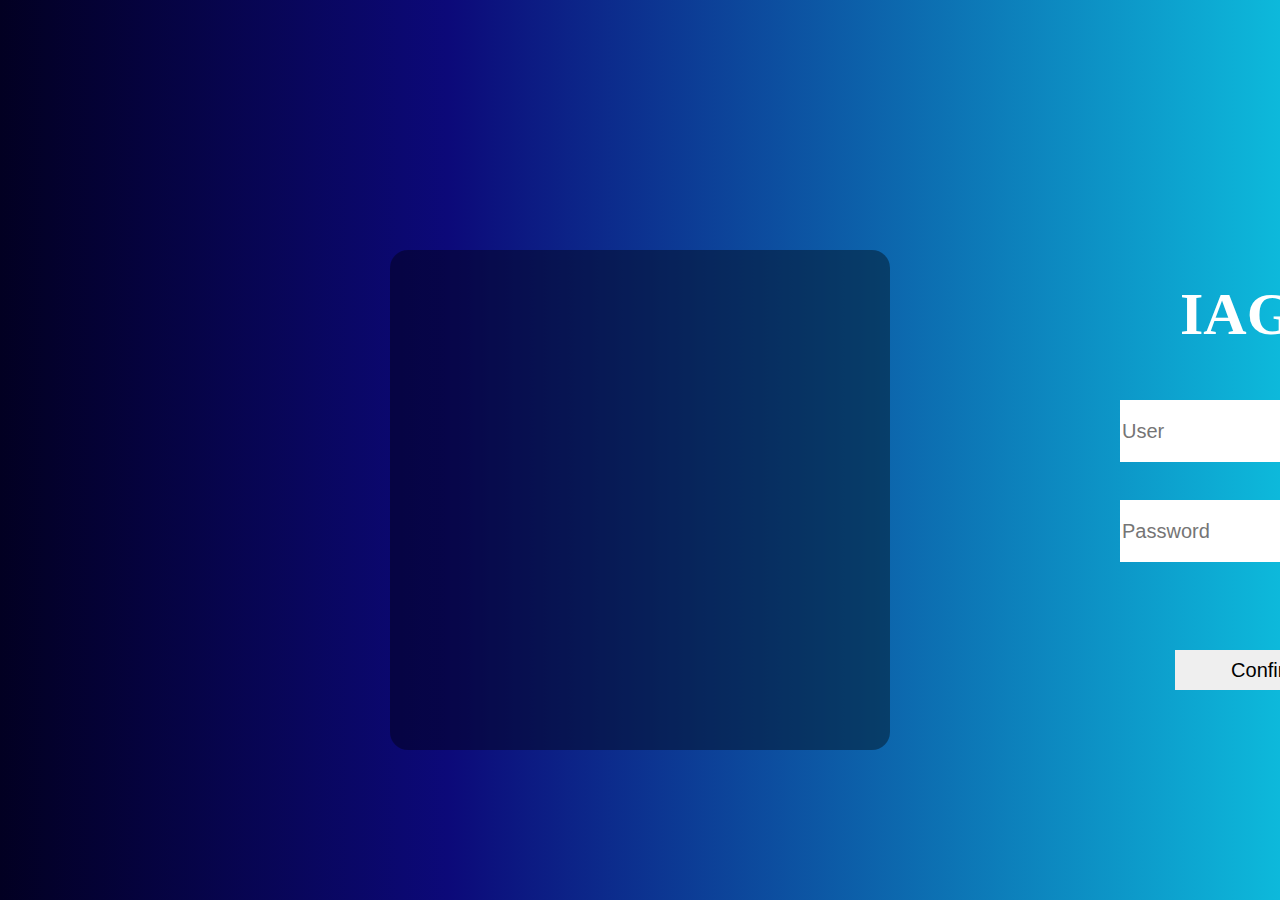
==== index.html @ 9742914c "fiz o css e html da tela de login" ====
<!DOCTYPE html>
<html lang="pt-br">
<head>
    <meta charset="UTF-8">
    <meta name="viewport" content="width=device-width, initial-scale=1.0">
    <link href="https://fonts.cdnfonts.com/css/cheque" rel="stylesheet">
    <link rel="stylesheet" href=".//index.css">
    <title>Login</title>
</head>
<body>
    
    <div class="quadrado">
        <div><h1>IAGON</h1></div>
        <div class="box">
        <input id="input1" type="text" id="taskInput" placeholder="User">
        <input id="input2" type="text" id="taskInput" placeholder="Password">
        <button>Confirmar</button>
        </div>
    </div>
</body>
</html>
---- index.css ----
body{    margin: 0;
    padding: 0;
    background: linear-gradient(90deg, rgb(2, 0, 34) 0%, rgba(12,9,121,1) 35%, rgb(13, 185, 219) 100%);
    display: grid;
    justify-content: center;
}
h1{
    position: absolute;
    top: 280px ;
    left: 1180px ;
    display: grid;
    justify-content: center;
    font-size: 60px;
    color: white;
    margin-top: 0px;
}
h2{
    display: grid;
    justify-content: center;
    color: antiquewhite;
    margin-top: 120px;
}
h3{
    display: grid;
    justify-content: center;
    color: antiquewhite; 
}
.quadrado{
    margin-top: 50%;
    width: 500px;
    height: 500px; 
    background-color: rgba(0, 0, 0, 0.39);
    border-radius: 18px;
}
.box{
     display: grid;
    justify-content: center;
}
#input1{
    width: 300px;
    height: 60px;
    font-size: 20px;
    position: absolute;
    top: 400px;
    left: 1120px;
    border: none;
}
#input2{
    width: 300px;
    height: 60px;
    font-size: 20px;
    position: absolute;
    top: 500px;
    left: 1120px;
    border: none;
}
button{
    width: 200px ;
    height: 40px;
    position: absolute;
    top: 650px;
    left: 1175px;
    border: none;
    font-size: 20px;
}

button:hover{
    background-color: rgba(0, 255, 42, 0.329);
}
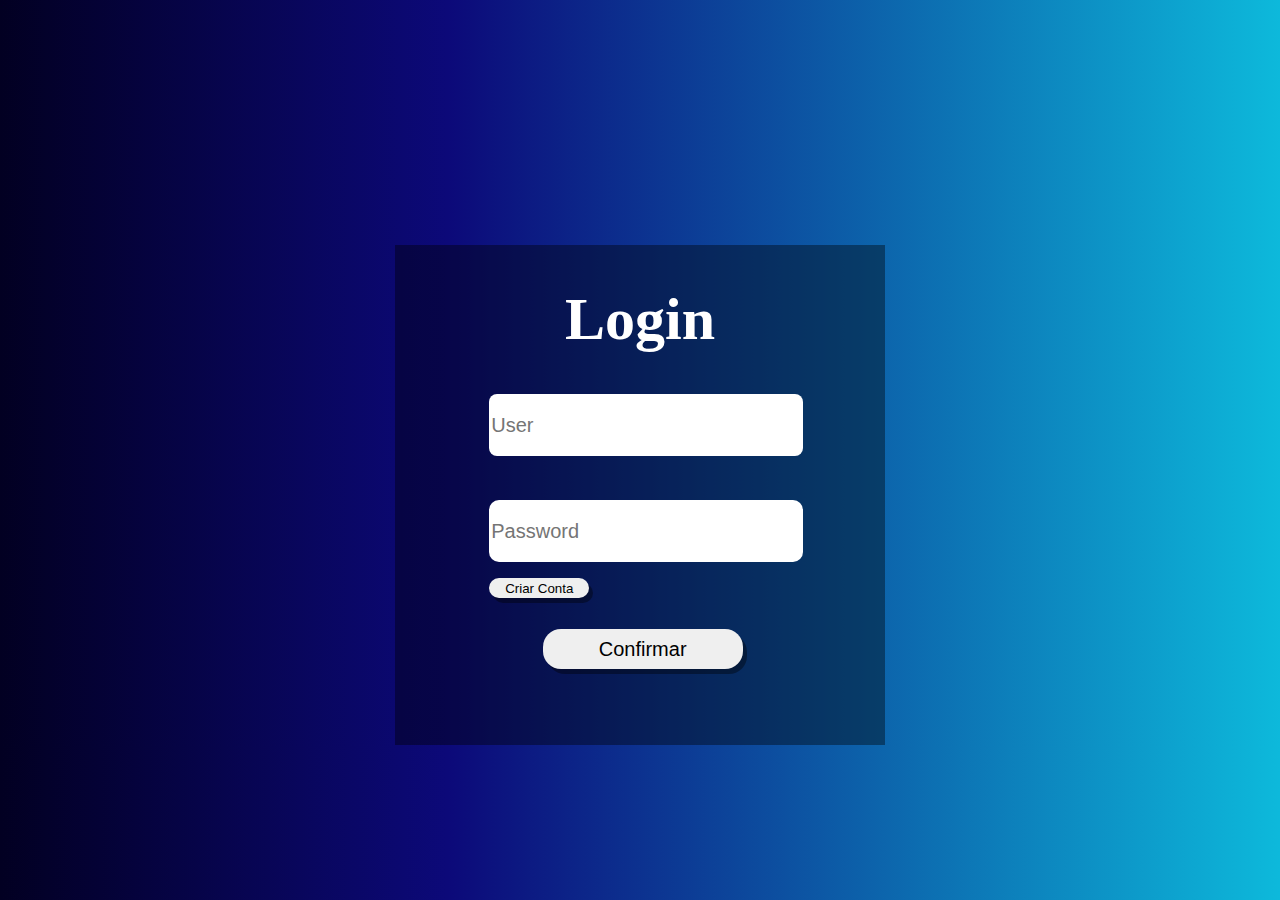
==== commit 4b998276: "Terminei a Tela De login e cadastrar" ====
--- a/index.html
+++ b/index.html
@@ -10,11 +10,12 @@
 <body>
     
     <div class="quadrado">
-        <div><h1>IAGON</h1></div>
+        <div><h1>Login</h1></div>
         <div class="box">
-        <input id="input1" type="text" id="taskInput" placeholder="User">
-        <input id="input2" type="text" id="taskInput" placeholder="Password">
-        <button>Confirmar</button>
+        <div class="input1"><input  type="text" id="taskInput" placeholder="User"></div>
+        <div class="input2"><input  type="text" id="taskInput" placeholder="Password"></div>
+        <div class="btn1"><button >Criar Conta</button></div>
+        <div class="btn2"><button>Confirmar</button></div>
         </div>
     </div>
 </body>
--- a/index.css
+++ b/index.css
@@ -1,18 +1,17 @@
-body{    margin: 0;
+body{    
+    margin: 0;
     padding: 0;
     background: linear-gradient(90deg, rgb(2, 0, 34) 0%, rgba(12,9,121,1) 35%, rgb(13, 185, 219) 100%);
     display: grid;
     justify-content: center;
 }
 h1{
-    position: absolute;
-    top: 280px ;
-    left: 1180px ;
-    display: grid;
-    justify-content: center;
+
+    display: grid;  
+    justify-content: space-around;
     font-size: 60px;
     color: white;
-    margin-top: 0px;
+
 }
 h2{
     display: grid;
@@ -26,44 +25,52 @@
     color: antiquewhite; 
 }
 .quadrado{
+    top: 50%;
     margin-top: 50%;
-    width: 500px;
+    width: 490px;
     height: 500px; 
     background-color: rgba(0, 0, 0, 0.39);
-    border-radius: 18px;
+
 }
 .box{
      display: grid;
     justify-content: center;
 }
-#input1{
-    width: 300px;
+.input1 input{
+    margin-left: 2%;
+    width: 310px;
     height: 60px;
     font-size: 20px;
-    position: absolute;
-    top: 400px;
-    left: 1120px;
     border: none;
+    border-radius: 8px;
 }
-#input2{
-    width: 300px;
+.input2 input{
+    margin-top: 14%;
+    margin-left: 2%;
+    width: 310px;
     height: 60px;
     font-size: 20px;
-    position: absolute;
-    top: 500px;
-    left: 1120px;
     border: none;
+}   
+.btn1 button{
+    margin-top: 5%;
+    margin-left: 2%;
+    width: 100px;
+    height: 20px ;
+    border-radius: 18px;
+    border: none;
+    box-shadow: 4px 5px #00000060
 }
-button{
+.btn2 button {
+    margin-top: 10%;
+    margin-left: 19%;
     width: 200px ;
     height: 40px;
-    position: absolute;
-    top: 650px;
-    left: 1175px;
     border: none;
     font-size: 20px;
+    border-radius: 18px;
+    box-shadow: 4px 5px #00000060
 }
-
-button:hover{
-    background-color: rgba(0, 255, 42, 0.329);
-}+input{
+    border-radius: 10px;
+}
